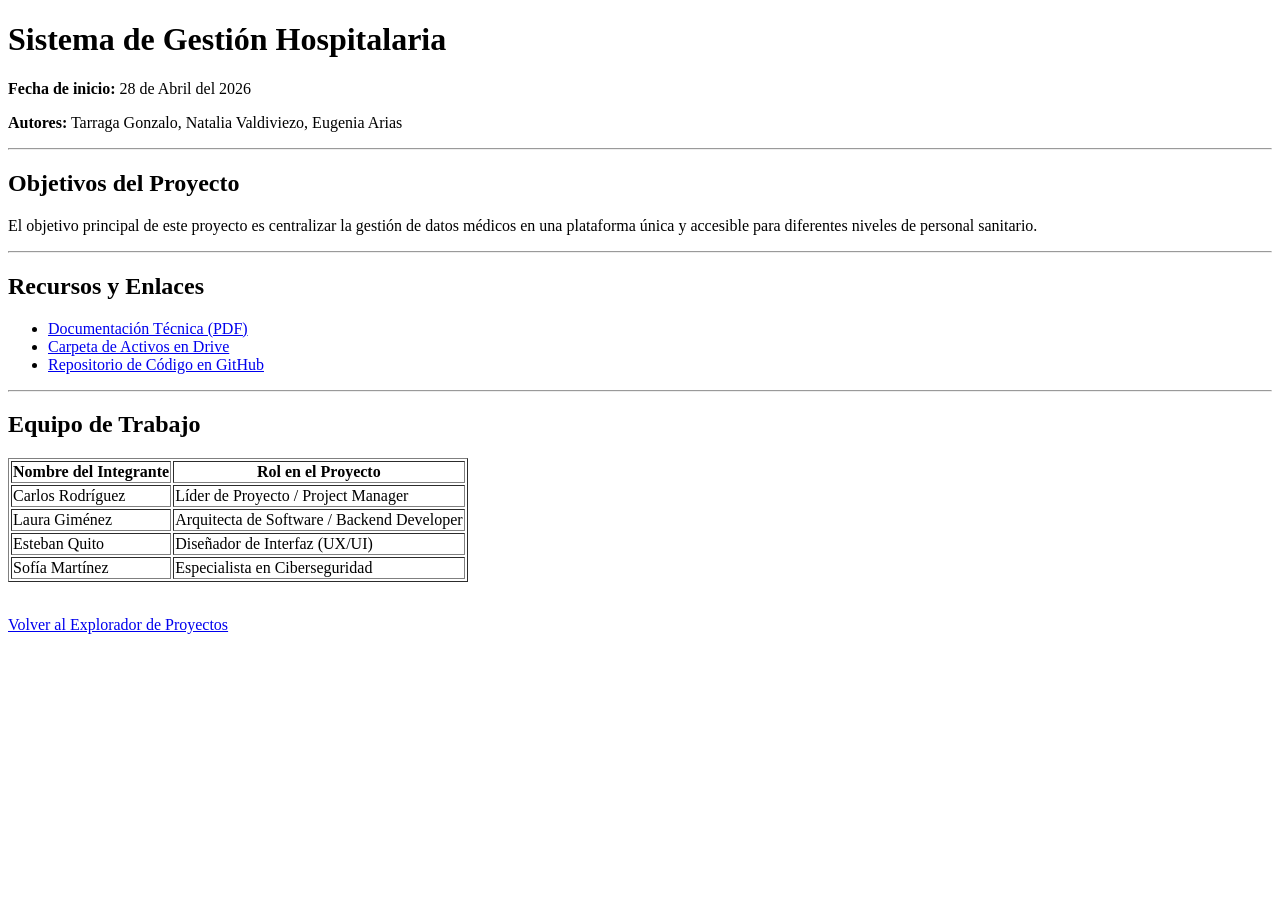
==== detalle.html @ 991de4b1 "revisando y aplicando cambios" ====
<!DOCTYPE html>
<html lang="es">
<head>
    <meta charset="UTF-8">
    <title>Detalle del Proyecto - Sistema de Gestión Hospitalaria</title>
</head>
<body>

    <header>
        <h1>Sistema de Gestión Hospitalaria</h1>
        <p><strong>Fecha de inicio:</strong> 28 de Abril del 2026</p>
        <p><strong>Autores:</strong> Tarraga Gonzalo, Natalia Valdiviezo, Eugenia Arias </p>
    </header>

    <hr>

    <section>
        <h2>Objetivos del Proyecto</h2>
        <p>
            El objetivo principal de este proyecto es centralizar la gestión de datos médicos en una plataforma única y accesible para diferentes niveles de personal sanitario.
        </p>
        
    </section>

    <hr>

    <section>
        <h2>Recursos y Enlaces</h2>
        <ul>
            <li><a href="https://ejemplo.com/documentacion.pdf" target="_blank">Documentación Técnica (PDF)</a></li>
            <li><a href="https://drive.google.com/ejemplo" target="_blank">Carpeta de Activos en Drive</a></li>
            <li><a href="https://github.com/GonzaloETarraga/pv_tp1_grupo4.git" target="_blank">Repositorio de Código en GitHub</a></li>
            
        </ul>
    </section>

    <hr>

    <section>
        <h2>Equipo de Trabajo</h2>
        <table border="1">
            <thead>
                <tr>
                    <th>Nombre del Integrante</th>
                    <th>Rol en el Proyecto</th>
                </tr>
            </thead>
            <tbody>
                <tr>
                    <td>Carlos Rodríguez</td>
                    <td>Líder de Proyecto / Project Manager</td>
                </tr>
                <tr>
                    <td>Laura Giménez</td>
                    <td>Arquitecta de Software / Backend Developer</td>
                </tr>
                <tr>
                    <td>Esteban Quito</td>
                    <td>Diseñador de Interfaz (UX/UI)</td>
                </tr>
                <tr>
                    <td>Sofía Martínez</td>
                    <td>Especialista en Ciberseguridad</td>
                </tr>
            </tbody>
        </table>
    </section>

    <br>
    <footer>
        <p><a href="proyectos.html">Volver al Explorador de Proyectos</a></p>
    </footer>

</body>
</html>
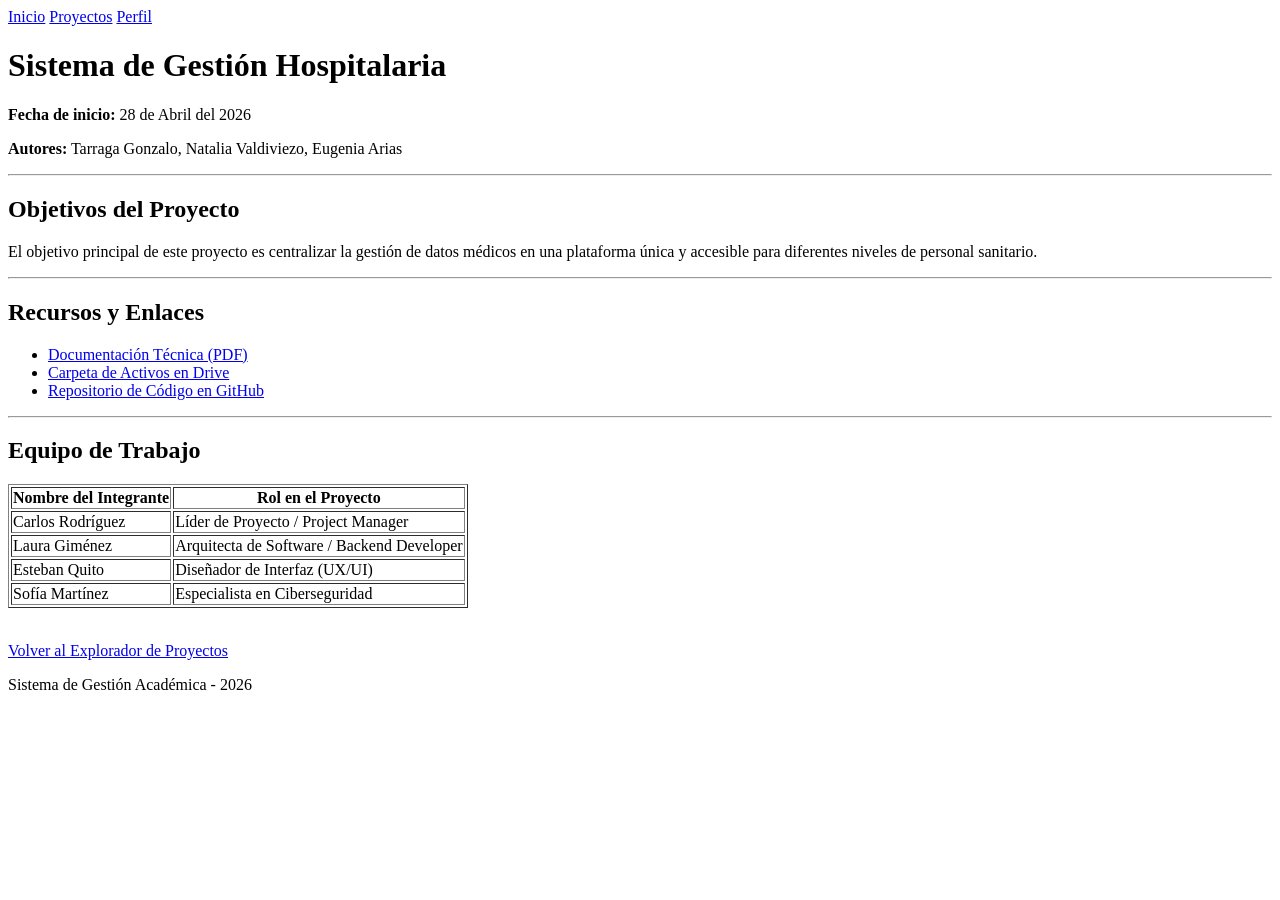
==== commit 9762872e: "agrego nav y footers" ====
--- a/detalle.html
+++ b/detalle.html
@@ -5,6 +5,12 @@
     <title>Detalle del Proyecto - Sistema de Gestión Hospitalaria</title>
 </head>
 <body>
+
+    <nav>
+    <a href="index.html">Inicio</a> 
+    <a href="proyectos.html">Proyectos</a> 
+    <a href="perfil.html">Perfil</a>
+</nav>
 
     <header>
         <h1>Sistema de Gestión Hospitalaria</h1>
@@ -72,4 +78,8 @@
     </footer>
 
 </body>
+
+<footer>
+        <p>Sistema de Gestión Académica - 2026</p>
+    </footer>
 </html>
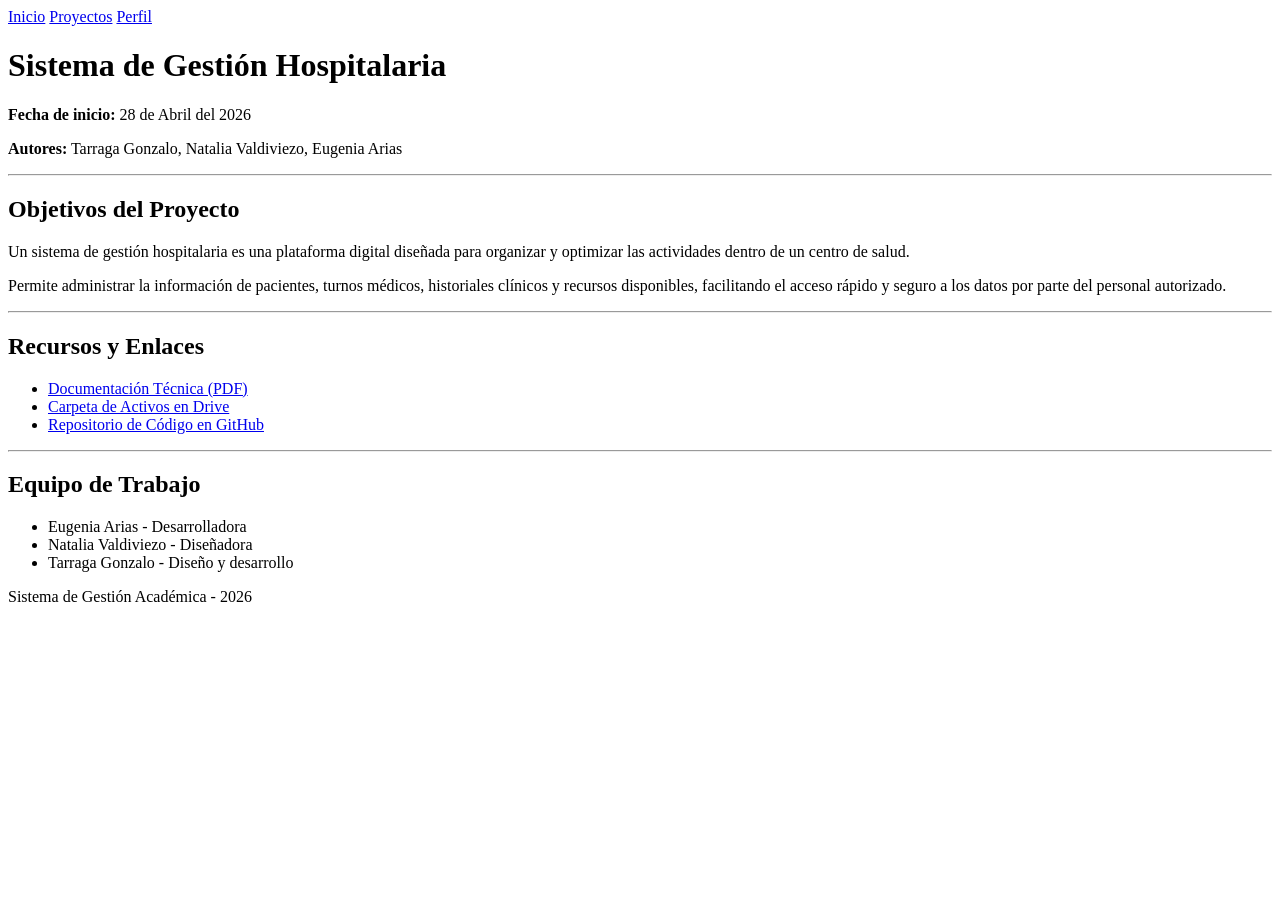
==== commit e75b9b0c: "editando y revisando el html Co-authored-by: Copilot <copilot@github.com>" ====
--- a/detalle.html
+++ b/detalle.html
@@ -22,8 +22,11 @@
 
     <section>
         <h2>Objetivos del Proyecto</h2>
-        <p>
-            El objetivo principal de este proyecto es centralizar la gestión de datos médicos en una plataforma única y accesible para diferentes niveles de personal sanitario.
+        <section>
+            <p>
+                Un sistema de gestión hospitalaria es una plataforma digital diseñada para organizar y optimizar las actividades dentro de un centro de salud.</p>
+            <p>
+            Permite administrar la información de pacientes, turnos médicos, historiales clínicos y recursos disponibles, facilitando el acceso rápido y seguro a los datos por parte del personal autorizado.
         </p>
         
     </section>
@@ -44,42 +47,18 @@
 
     <section>
         <h2>Equipo de Trabajo</h2>
-        <table border="1">
-            <thead>
-                <tr>
-                    <th>Nombre del Integrante</th>
-                    <th>Rol en el Proyecto</th>
-                </tr>
-            </thead>
-            <tbody>
-                <tr>
-                    <td>Carlos Rodríguez</td>
-                    <td>Líder de Proyecto / Project Manager</td>
-                </tr>
-                <tr>
-                    <td>Laura Giménez</td>
-                    <td>Arquitecta de Software / Backend Developer</td>
-                </tr>
-                <tr>
-                    <td>Esteban Quito</td>
-                    <td>Diseñador de Interfaz (UX/UI)</td>
-                </tr>
-                <tr>
-                    <td>Sofía Martínez</td>
-                    <td>Especialista en Ciberseguridad</td>
-                </tr>
-            </tbody>
-        </table>
+        <ul>
+        <li>Eugenia Arias - Desarrolladora</li>
+        <li>Natalia Valdiviezo - Diseñadora</li>
+        <li>Tarraga Gonzalo - Diseño y desarrollo</li>
+        </ul>
     </section>
-
-    <br>
-    <footer>
-        <p><a href="proyectos.html">Volver al Explorador de Proyectos</a></p>
-    </footer>
-
-</body>
 
 <footer>
         <p>Sistema de Gestión Académica - 2026</p>
     </footer>
+    
+
+</body>
+
 </html>
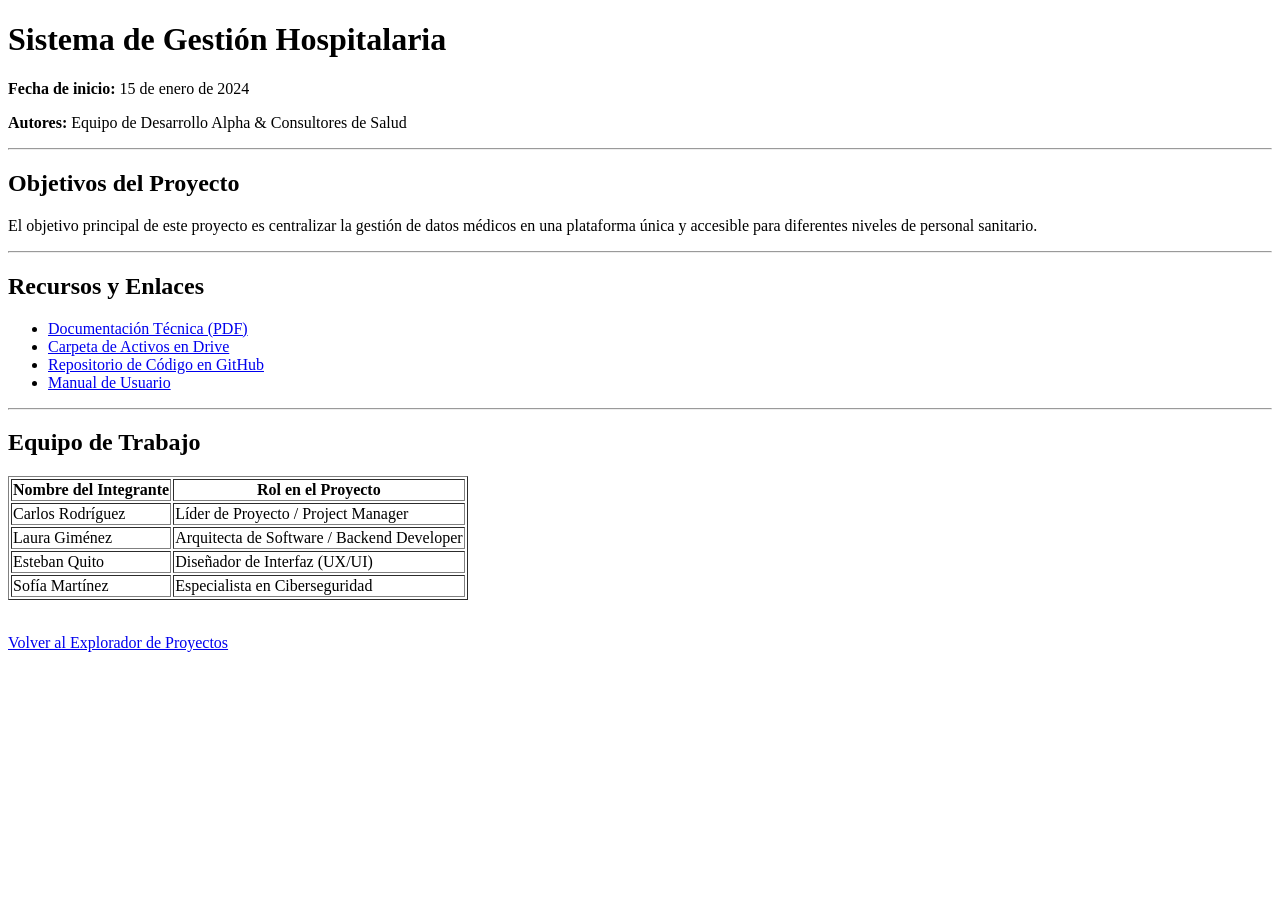
==== commit c7036808: "Inicio de estilos CSS" ====
--- a/detalle.html
+++ b/detalle.html
@@ -3,30 +3,22 @@
 <head>
     <meta charset="UTF-8">
     <title>Detalle del Proyecto - Sistema de Gestión Hospitalaria</title>
+    <link rel="stylesheet" href="css/style.css">
 </head>
 <body>
 
-    <nav>
-    <a href="index.html">Inicio</a> 
-    <a href="proyectos.html">Proyectos</a> 
-    <a href="perfil.html">Perfil</a>
-</nav>
-
     <header>
         <h1>Sistema de Gestión Hospitalaria</h1>
-        <p><strong>Fecha de inicio:</strong> 28 de Abril del 2026</p>
-        <p><strong>Autores:</strong> Tarraga Gonzalo, Natalia Valdiviezo, Eugenia Arias </p>
+        <p><strong>Fecha de inicio:</strong> 15 de enero de 2024</p>
+        <p><strong>Autores:</strong> Equipo de Desarrollo Alpha & Consultores de Salud</p>
     </header>
 
     <hr>
 
     <section>
         <h2>Objetivos del Proyecto</h2>
-        <section>
-            <p>
-                Un sistema de gestión hospitalaria es una plataforma digital diseñada para organizar y optimizar las actividades dentro de un centro de salud.</p>
-            <p>
-            Permite administrar la información de pacientes, turnos médicos, historiales clínicos y recursos disponibles, facilitando el acceso rápido y seguro a los datos por parte del personal autorizado.
+        <p>
+            El objetivo principal de este proyecto es centralizar la gestión de datos médicos en una plataforma única y accesible para diferentes niveles de personal sanitario.
         </p>
         
     </section>
@@ -38,8 +30,8 @@
         <ul>
             <li><a href="https://ejemplo.com/documentacion.pdf" target="_blank">Documentación Técnica (PDF)</a></li>
             <li><a href="https://drive.google.com/ejemplo" target="_blank">Carpeta de Activos en Drive</a></li>
-            <li><a href="https://github.com/GonzaloETarraga/pv_tp1_grupo4.git" target="_blank">Repositorio de Código en GitHub</a></li>
-            
+            <li><a href="https://github.com/ejemplo/proyecto" target="_blank">Repositorio de Código en GitHub</a></li>
+            <li><a href="https://ejemplo.com/manual" target="_blank">Manual de Usuario</a></li>
         </ul>
     </section>
 
@@ -47,18 +39,38 @@
 
     <section>
         <h2>Equipo de Trabajo</h2>
-        <ul>
-        <li>Eugenia Arias - Desarrolladora</li>
-        <li>Natalia Valdiviezo - Diseñadora</li>
-        <li>Tarraga Gonzalo - Diseño y desarrollo</li>
-        </ul>
+        <table border="1">
+            <thead>
+                <tr>
+                    <th>Nombre del Integrante</th>
+                    <th>Rol en el Proyecto</th>
+                </tr>
+            </thead>
+            <tbody>
+                <tr>
+                    <td>Carlos Rodríguez</td>
+                    <td>Líder de Proyecto / Project Manager</td>
+                </tr>
+                <tr>
+                    <td>Laura Giménez</td>
+                    <td>Arquitecta de Software / Backend Developer</td>
+                </tr>
+                <tr>
+                    <td>Esteban Quito</td>
+                    <td>Diseñador de Interfaz (UX/UI)</td>
+                </tr>
+                <tr>
+                    <td>Sofía Martínez</td>
+                    <td>Especialista en Ciberseguridad</td>
+                </tr>
+            </tbody>
+        </table>
     </section>
 
-<footer>
-        <p>Sistema de Gestión Académica - 2026</p>
+    <br>
+    <footer>
+        <p><a href="proyectos.html">Volver al Explorador de Proyectos</a></p>
     </footer>
-    
 
 </body>
-
 </html>
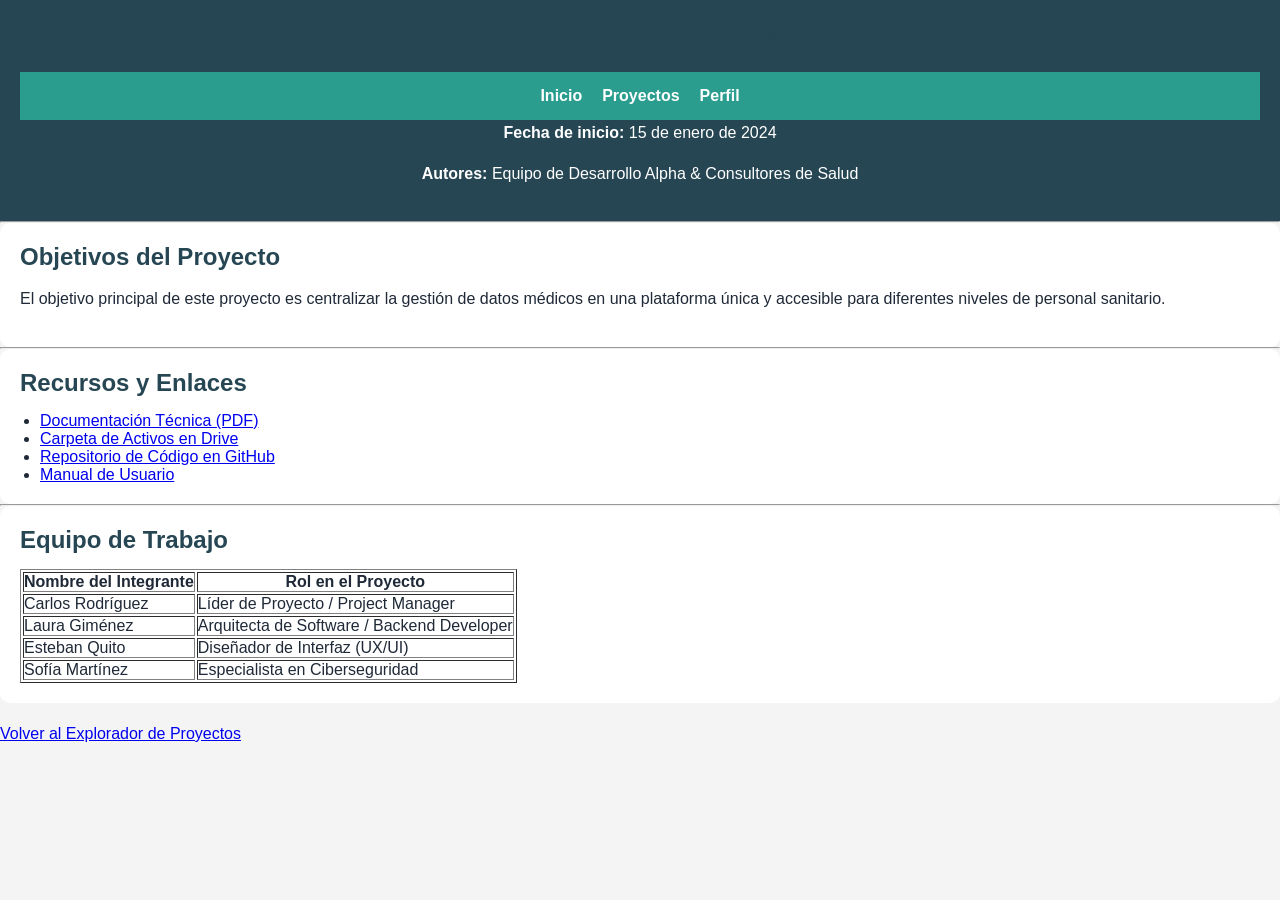
==== commit 7609879f: "agrego nav a todos los html" ====
--- a/detalle.html
+++ b/detalle.html
@@ -9,6 +9,12 @@
 
     <header>
         <h1>Sistema de Gestión Hospitalaria</h1>
+
+          <nav>
+        <a href="index.html">Inicio</a> 
+        <a href="proyectos.html">Proyectos</a> 
+        <a href="perfil.html">Perfil</a>
+    </nav>
         <p><strong>Fecha de inicio:</strong> 15 de enero de 2024</p>
         <p><strong>Autores:</strong> Equipo de Desarrollo Alpha & Consultores de Salud</p>
     </header>
--- a/css/style.css
+++ b/css/style.css
@@ -0,0 +1,90 @@
+/* variables globales*/
+:root {
+    --color-principal:#264653;
+    --color-secundario: #2a9d8f;
+    --color-fondo: #f4f4f4;
+    --color-texto: #1f2937;
+    --color-blanco: #ffffff;
+    --fuente: Arial, sans-serif;
+    
+}
+
+/* config general*/
+*{
+    margin: 0;
+    padding: 0;
+    box-sizing: border-box;
+}
+
+body{
+    font-family: var(--fuente);
+    background-color: var(--color-fondo);
+    color: var(--color-texto);
+}
+
+/*encabezado*/
+header{
+    background-color: var(--color-principal);
+    color: var(--color-blanco);
+    padding: 20px;
+    text-align: center;
+}
+
+/*navegacion*/
+nav{
+    background-color: var(--color-secundario);
+    display: flex;
+    justify-content: center;
+    gap: 20px;
+    padding: 15px;
+
+}
+
+nav a{
+    color: var(--color-blanco);
+    text-decoration: none;
+    font-weight: bold;
+}
+
+nav a:hover{
+    background-color: var(--color-blanco);
+}
+
+nav a:active{
+    transform: scale(0.95);
+}
+
+nav a:focus{
+    outline: 2px solid var(--color-blanco);
+}
+
+/*contenido principal*/
+main{
+    display: grid;
+    gap: 20px;
+    padding: 20px;
+}
+
+/*secciones generales*/
+section{
+    background-color: var(--color-blanco);
+    padding: 20px;
+    border-radius: 10px;
+}
+
+/*titulos*/
+h1, h2, h3{
+    color: var(--color-principal);
+    margin-bottom: 15px;
+}
+
+/*parrafos*/
+p{
+    margin-bottom: 15px;
+    line-height: 1.6;
+}
+
+/*listas*/
+ul{
+    padding-left: 20px;
+}
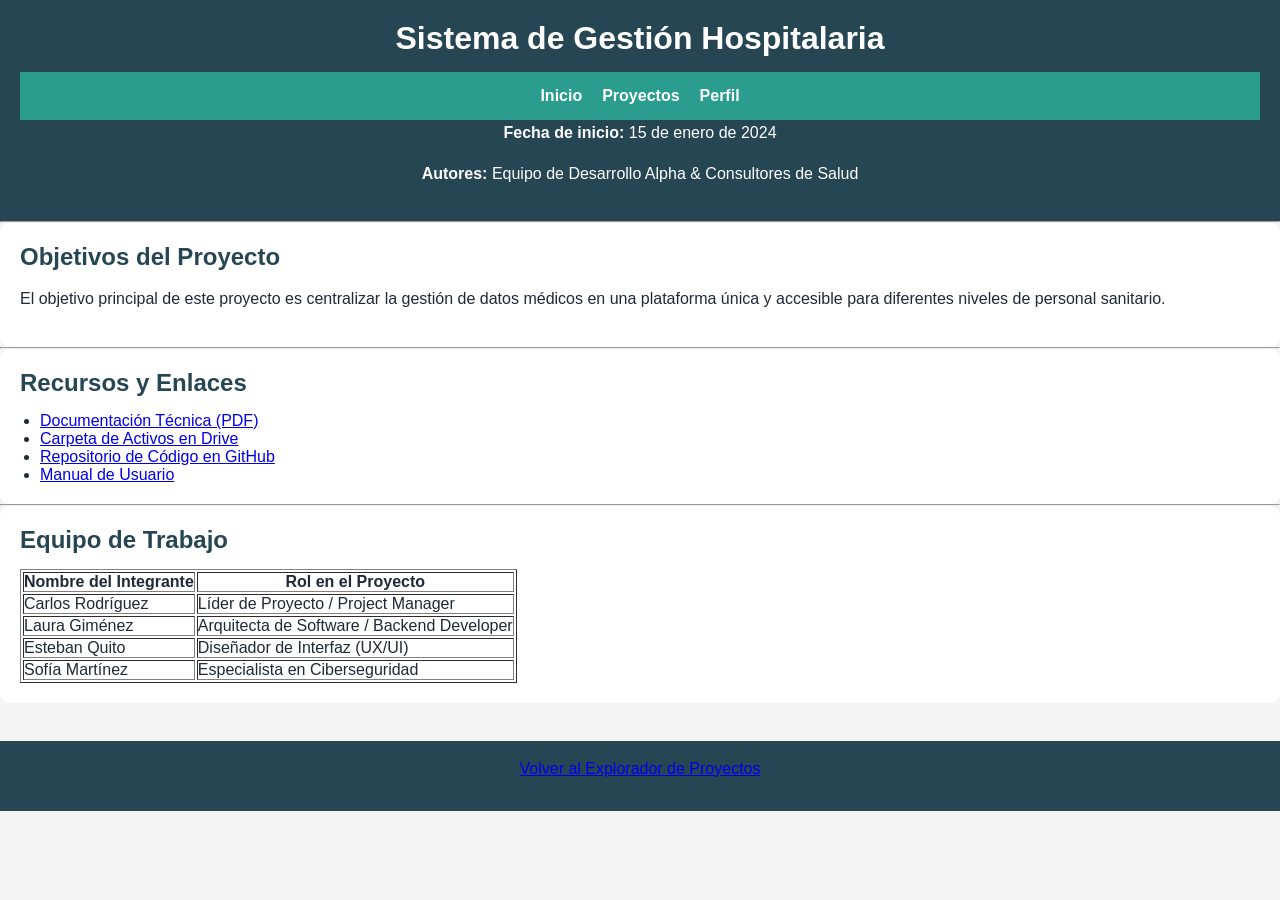
==== commit ca5ace7d: "actualizando enlaces en la sección de Recursos y Enlaces en detalle.html" ====
--- a/detalle.html
+++ b/detalle.html
@@ -34,10 +34,10 @@
     <section>
         <h2>Recursos y Enlaces</h2>
         <ul>
-            <li><a href="https://ejemplo.com/documentacion.pdf" target="_blank">Documentación Técnica (PDF)</a></li>
-            <li><a href="https://drive.google.com/ejemplo" target="_blank">Carpeta de Activos en Drive</a></li>
-            <li><a href="https://github.com/ejemplo/proyecto" target="_blank">Repositorio de Código en GitHub</a></li>
-            <li><a href="https://ejemplo.com/manual" target="_blank">Manual de Usuario</a></li>
+            <li><a href="https://github.com/GonzaloETarraga/pv_tp1_grupo4.git" target="_blank">Documentación Técnica (PDF)</a></li>
+            <li><a href="https://github.com/GonzaloETarraga/pv_tp1_grupo4.git" target="_blank">Carpeta de Activos en Drive</a></li>
+            <li><a href="https://github.com/GonzaloETarraga/pv_tp1_grupo4.git" target="_blank">Repositorio de Código en GitHub</a></li>
+            <li><a href="https://github.com/GonzaloETarraga/pv_tp1_grupo4.git" target="_blank">Manual de Usuario</a></li>
         </ul>
     </section>
 
--- a/css/style.css
+++ b/css/style.css
@@ -87,4 +87,16 @@
 /*listas*/
 ul{
     padding-left: 20px;
+}
+
+footer {
+    background-color: var(--color-principal);
+    color: var(--color-blanco);
+    text-align: center;
+    padding: 15px;
+    margin-top: 20px;
+}
+
+header h1 {
+    color: var(--color-blanco);
 }
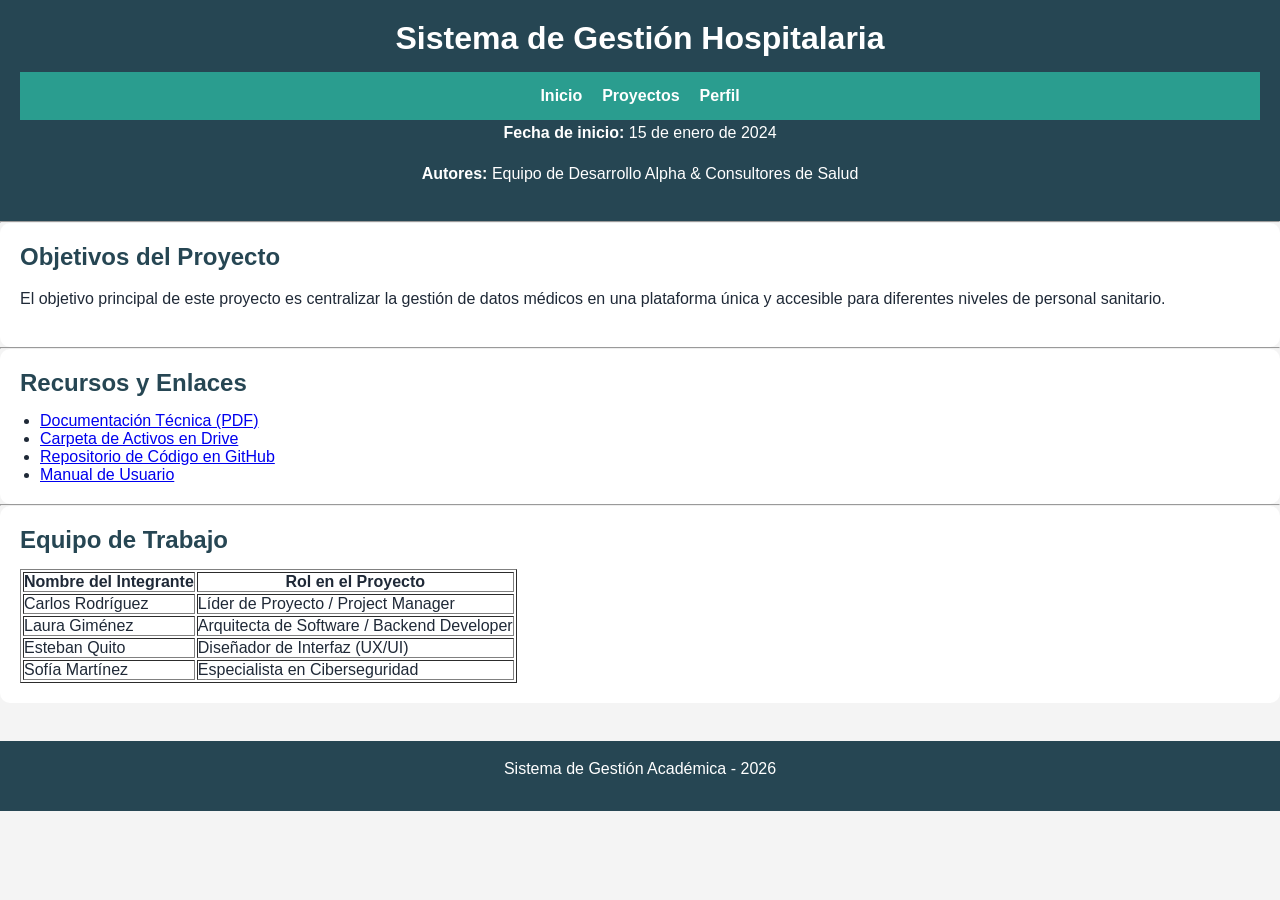
==== commit b389b78b: "actualizando el footer y añadiendo etiquetas main en detalle.html e index.html" ====
--- a/detalle.html
+++ b/detalle.html
@@ -75,7 +75,7 @@
 
     <br>
     <footer>
-        <p><a href="proyectos.html">Volver al Explorador de Proyectos</a></p>
+        <p>Sistema de Gestión Académica - 2026</p>
     </footer>
 
 </body>
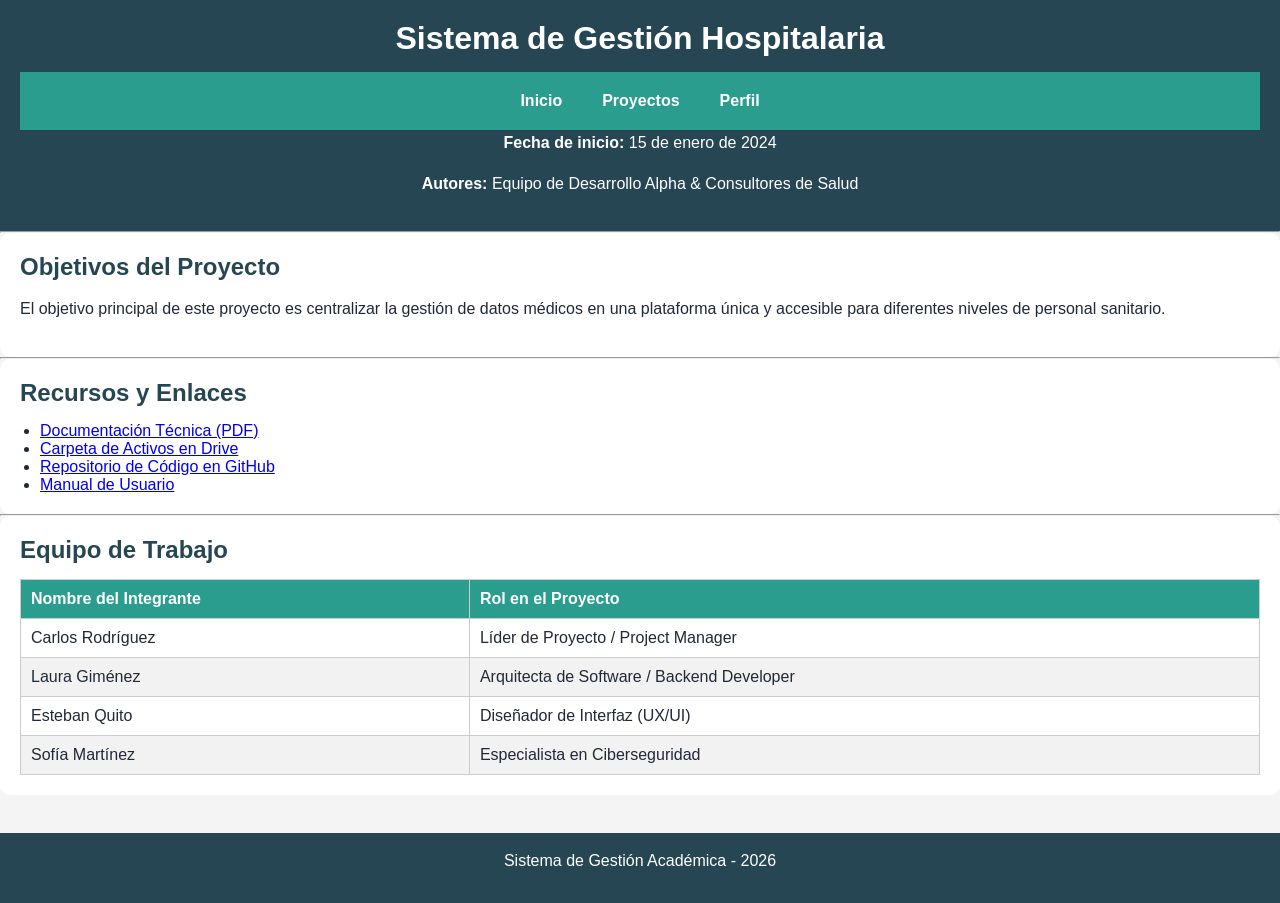
==== commit 374bfdcd: "mejorando estilos de navegación y tabla en CSS, reordenando la estructura del HTML" ====
--- a/detalle.html
+++ b/detalle.html
@@ -45,7 +45,7 @@
 
     <section>
         <h2>Equipo de Trabajo</h2>
-        <table border="1">
+        <table>
             <thead>
                 <tr>
                     <th>Nombre del Integrante</th>
--- a/css/style.css
+++ b/css/style.css
@@ -40,14 +40,18 @@
 
 }
 
-nav a{
+nav a {
     color: var(--color-blanco);
     text-decoration: none;
     font-weight: bold;
+    padding: 5px 10px;
+    border-radius: 5px;
+    transition: 0.3s;
 }
 
-nav a:hover{
+nav a:hover {
     background-color: var(--color-blanco);
+    color: var(--color-principal);
 }
 
 nav a:active{
@@ -99,4 +103,41 @@
 
 header h1 {
     color: var(--color-blanco);
+}
+table {
+    width: 100%;
+    border-collapse: collapse;
+    margin-top: 15px;
+}
+
+th, td {
+    border: 1px solid #ccc;
+    padding: 10px;
+    text-align: left;
+}
+
+th {
+    background-color: var(--color-secundario);
+    color: var(--color-blanco);
+}
+tr:nth-child(even) {
+    background-color: #f2f2f2;
+}
+
+tr:hover {
+    background-color: #ddd;
+}
+html, body {
+    height: 100%;
+}
+body {
+    display: flex;
+    flex-direction: column;
+}
+
+main {
+    flex: 1;
+}
+aside {
+    margin: 20px;
 }
